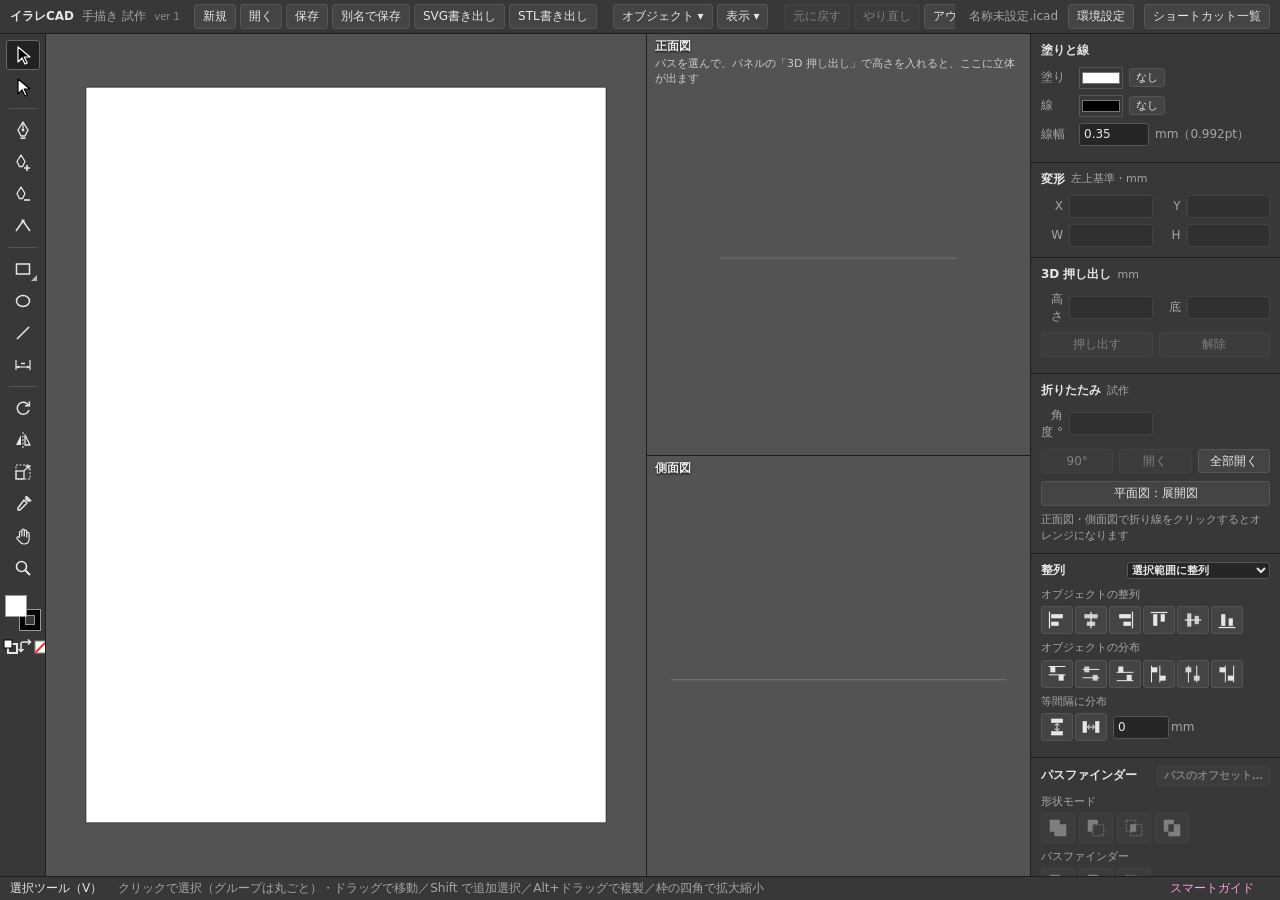
==== index.html @ e5b29f8f "イラレCAD 手描き ver 1：illust-cad-3d の ver 41 から別のアプリとして分ける。タイトル・版の番号・ブラウザーの自動保存と設定の名前を新しくする（3D 版と混ざらないように" ====
<!doctype html>
<html lang="ja">
<head>
<meta charset="utf-8">
<meta name="viewport" content="width=device-width, initial-scale=1">
<title>イラレCAD 手描き</title>
<link rel="stylesheet" href="style.css?v=1">
</head>
<body>
<header id="topbar">
  <div class="brand">イラレCAD <span class="ver">手描き 試作</span> <span class="ver vnum" id="appVer"></span></div>
  <div class="menu">
    <button data-cmd="new">新規</button>
    <button data-cmd="open" title="Ctrl+O">開く</button>
    <button data-cmd="save" title="Ctrl+S">保存</button>
    <button data-cmd="saveAs" title="Ctrl+Shift+S">別名で保存</button>
    <button data-cmd="exportSvg" title="Ctrl+Alt+E　イラレで開ける SVG にする">SVG書き出し</button>
    <button data-cmd="exportStl" title="3D プリンター用（単位 mm）。選んだ立体だけ、選んでいなければ全部">STL書き出し</button>
    <span class="sep"></span>
    <div class="mwrap"><button data-menu="object">オブジェクト ▾</button><div class="dropdown" id="menu-object" hidden></div></div>
    <div class="mwrap"><button data-menu="view">表示 ▾</button><div class="dropdown" id="menu-view" hidden></div></div>
    <span class="sep"></span>
    <button data-cmd="undo" id="btnUndo" title="Ctrl+Z">元に戻す</button>
    <button data-cmd="redo" id="btnRedo" title="Ctrl+Shift+Z">やり直し</button>
    <button data-cmd="outline" id="btnOutline" title="Ctrl+Y">アウトライン</button>
    <span id="zoomLabel">100%</span>
  </div>
  <div class="right">
    <span id="fileName"></span>
    <button data-cmd="prefs" title="Ctrl+K">環境設定</button>
    <button data-cmd="help" title="F1">ショートカット一覧</button>
  </div>
</header>

<nav id="toolbar">
  <button data-tool="select" title="選択ツール (V)　ダブルクリックで「移動」"><svg viewBox="0 0 20 20"><path d="M5 2v15l4-4 3 6 2.2-1-3-6H17z" fill="#000" stroke="#fff" stroke-width="1.2" stroke-linejoin="round"/></svg></button>
  <button data-tool="direct" title="ダイレクト選択ツール (A)"><svg viewBox="0 0 20 20"><path d="M5 2v15l4-4 3 6 2.2-1-3-6H17z" fill="#fff" stroke="#000" stroke-width="1.2" stroke-linejoin="round"/></svg></button>
  <div class="tsep"></div>
  <button data-tool="pen" title="ペンツール (P)"><svg viewBox="0 0 20 20"><path d="M10 2l5 8-3 6H8l-3-6z" fill="none" stroke="currentColor" stroke-width="1.4" stroke-linejoin="round"/><path d="M10 2v6.6" stroke="currentColor" stroke-width="1.2"/><circle cx="10" cy="10" r="1.4" fill="currentColor"/><path d="M7.5 18.2h5" stroke="currentColor" stroke-width="1.6"/></svg></button>
  <button data-tool="addAnchor" title="アンカーポイントの追加ツール (+)"><svg viewBox="0 0 20 20"><path d="M8 3l4 6.5-2.4 5H6.4L4 9.5z" fill="none" stroke="currentColor" stroke-width="1.3" stroke-linejoin="round"/><path d="M14 13v6M11 16h6" stroke="currentColor" stroke-width="1.6"/></svg></button>
  <button data-tool="deleteAnchor" title="アンカーポイントの削除ツール (-)"><svg viewBox="0 0 20 20"><path d="M8 3l4 6.5-2.4 5H6.4L4 9.5z" fill="none" stroke="currentColor" stroke-width="1.3" stroke-linejoin="round"/><path d="M11 16h6" stroke="currentColor" stroke-width="1.6"/></svg></button>
  <button data-tool="convert" title="アンカーポイントツール (Shift+C)"><svg viewBox="0 0 20 20"><path d="M3 15L10 5l7 10" fill="none" stroke="currentColor" stroke-width="1.5" stroke-linejoin="round"/><rect x="8.5" y="3.5" width="3" height="3" fill="currentColor"/></svg></button>
  <div class="tsep"></div>
  <button data-tool="rect" data-group="rect" class="grp" title="長方形ツール (M)　長押しでほかのツール"><svg viewBox="0 0 20 20"><rect x="3.5" y="5" width="13" height="10" fill="none" stroke="currentColor" stroke-width="1.5"/></svg></button>
  <button data-tool="ellipse" title="楕円形ツール (L)"><svg viewBox="0 0 20 20"><ellipse cx="10" cy="10" rx="6.5" ry="5.5" fill="none" stroke="currentColor" stroke-width="1.5"/></svg></button>
  <button data-tool="line" title="直線ツール (\)"><svg viewBox="0 0 20 20"><path d="M4 16L16 4" stroke="currentColor" stroke-width="1.6"/></svg></button>
  <button data-tool="dim" title="寸法ツール　クリック 2 回で 2 点、3 回目で寸法線の位置"><svg viewBox="0 0 20 20"><path d="M3 5v10M17 5v10" stroke="currentColor" stroke-width="1.2"/><path d="M3 12h14" stroke="currentColor" stroke-width="1.2"/><path d="M3 12l3-1.6v3.2zM17 12l-3-1.6v3.2z" fill="currentColor"/><path d="M8 8.5h4" stroke="currentColor" stroke-width="1.4"/></svg></button>
  <div class="tsep"></div>
  <button data-tool="rotate" title="回転ツール (R)　Alt+クリック・ダブルクリックで数値入力"><svg viewBox="0 0 20 20"><path d="M15.6 7.5A6 6 0 1 0 16 12" fill="none" stroke="currentColor" stroke-width="1.5"/><path d="M16.4 3.4v4.4H12" fill="none" stroke="currentColor" stroke-width="1.5"/></svg></button>
  <button data-tool="reflect" title="リフレクトツール（折り返し）(O)　Alt+クリック・ダブルクリックで数値入力"><svg viewBox="0 0 20 20"><path d="M10 2v16" stroke="currentColor" stroke-width="1" stroke-dasharray="2 1.5"/><path d="M8 5L3 15h5z" fill="currentColor"/><path d="M12 5l5 10h-5z" fill="none" stroke="currentColor" stroke-width="1.3" stroke-linejoin="round"/></svg></button>
  <button data-tool="scale" title="拡大・縮小ツール (S)　Alt+クリック・ダブルクリックで数値入力"><svg viewBox="0 0 20 20"><rect x="3" y="9" width="8" height="8" fill="none" stroke="currentColor" stroke-width="1.3"/><rect x="3" y="3" width="14" height="14" fill="none" stroke="currentColor" stroke-width="1" stroke-dasharray="2 1.5"/><path d="M11 9l5-5M12.5 4H16v3.5" fill="none" stroke="currentColor" stroke-width="1.3"/></svg></button>
  <button data-tool="eyedropper" title="スポイトツール (I)"><svg viewBox="0 0 20 20"><path d="M12.5 4.5l3 3M11 6l3 3-7 7H5v-2z" fill="none" stroke="currentColor" stroke-width="1.5" stroke-linejoin="round"/><path d="M12 3.5l1.5-1.5 4.5 4.5-1.5 1.5" fill="currentColor" stroke="currentColor" stroke-width="1"/></svg></button>
  <button data-tool="hand" title="手のひらツール (H)"><svg viewBox="0 0 20 20"><path d="M6.5 11V6.2a1.2 1.2 0 0 1 2.4 0V10V4.4a1.2 1.2 0 0 1 2.4 0V10V5.4a1.2 1.2 0 0 1 2.4 0V11V7.6a1.2 1.2 0 0 1 2.4 0V13c0 3-2 5-5 5-2.3 0-3.6-1-4.6-2.6L4 12.6a1.2 1.2 0 0 1 2-1.3z" fill="none" stroke="currentColor" stroke-width="1.2" stroke-linejoin="round"/></svg></button>
  <button data-tool="zoom" title="ズームツール (Z)"><svg viewBox="0 0 20 20"><circle cx="8.5" cy="8.5" r="5" fill="none" stroke="currentColor" stroke-width="1.6"/><path d="M12.2 12.2L17 17" stroke="currentColor" stroke-width="2"/></svg></button>

  <div id="colorWell" title="塗りと線（X で切り替え）">
    <div id="swStroke" class="swatch stroke" title="線（クリックで選ぶ／もう一度で色を選ぶ）"></div>
    <div id="swFill" class="swatch fill" title="塗り（クリックで選ぶ／もう一度で色を選ぶ）"></div>
  </div>
  <div class="wellBtns">
    <button id="btnDefault" title="初期設定の塗りと線 (D)"><svg viewBox="0 0 20 20"><rect x="7" y="7" width="9" height="9" fill="none" stroke="currentColor" stroke-width="2"/><rect x="3" y="3" width="8" height="8" fill="#fff" stroke="#000"/></svg></button>
    <button id="btnSwap" title="塗りと線を入れ替え (Shift+X)"><svg viewBox="0 0 20 20"><path d="M5 14V7a2 2 0 0 1 2-2h7M12 2.5L14.5 5 12 7.5M2.5 12L5 14.5 7.5 12" fill="none" stroke="currentColor" stroke-width="1.5"/></svg></button>
    <button id="btnNone" title="なし (/)"><svg viewBox="0 0 20 20"><rect x="4" y="4" width="12" height="12" fill="#fff" stroke="#888"/><path d="M4 16L16 4" stroke="#e33" stroke-width="2"/></svg></button>
  </div>
</nav>

<main id="stageWrap">
  <svg id="stage" xmlns="http://www.w3.org/2000/svg">
    <g id="world">
      <rect id="board" x="0" y="0" fill="#fff"/>
      <g id="grid"></g>
      <rect id="boardEdge" x="0" y="0" fill="none" stroke="#000" stroke-opacity="0.5" stroke-width="1" vector-effect="non-scaling-stroke" pointer-events="none"/>
      <g id="art"></g>
    </g>
    <g id="overlay" pointer-events="none"></g>
  </svg>
  <canvas id="rulerTop" class="ruler"></canvas>
  <canvas id="rulerLeft" class="ruler"></canvas>
  <div id="rulerCorner" class="ruler"></div>
</main>

<aside id="views" title="正面図・側面図（平面図で押し出したパスが、ここに立体で出ます）">
  <div id="viewFront" class="view3d"><canvas></canvas><div class="vlabel">正面図</div><svg class="vover" xmlns="http://www.w3.org/2000/svg"></svg><div class="vhint"></div><div class="vtip" hidden></div></div>
  <div id="viewSide" class="view3d"><canvas></canvas><div class="vlabel">側面図</div><svg class="vover" xmlns="http://www.w3.org/2000/svg"></svg><div class="vhint"></div><div class="vtip" hidden></div></div>
  <div id="splitV" class="split v" title="ドラッグで平面図と正面図・側面図の幅を変える（ダブルクリックで元に戻す）"></div>
  <div id="splitH" class="split h" title="ドラッグで正面図と側面図の高さを変える（ダブルクリックで元に戻す）"></div>
</aside>

<aside id="panels">
  <section>
    <h2>塗りと線</h2>
    <div class="row"><label>塗り</label><input type="color" id="inFill"><button id="fillNone" class="small">なし</button></div>
    <div class="row"><label>線</label><input type="color" id="inStroke"><button id="strokeNone" class="small">なし</button></div>
    <div class="row"><label>線幅</label><input type="number" id="inSw" min="0" step="0.05"><span class="unit" id="swUnit">mm</span></div>
  </section>
  <section>
    <h2>変形 <span class="note">左上基準・mm</span></h2>
    <div class="grid2">
      <label>X</label><input type="number" id="inX" step="any">
      <label>Y</label><input type="number" id="inY" step="any">
      <label>W</label><input type="number" id="inW" step="any">
      <label>H</label><input type="number" id="inH" step="any">
    </div>
  </section>
  <section>
    <h2>3D 押し出し <span class="note">mm</span></h2>
    <div class="grid2 ex3d">
      <label title="押し出す高さ">高さ</label><input type="number" id="inExH" step="any" min="0">
      <label title="底の高さ（床からどれだけ浮かせるか）">底</label><input type="number" id="inExZ" step="any">
    </div>
    <div class="row ex3dBtns">
      <button id="btnExtrude" title="選んだ閉じたパスを押し出す">押し出す</button>
      <button id="btnUnextrude" title="押し出しをやめて、平らなパスに戻す">解除</button>
    </div>
  </section>
  <section>
    <h2>折りたたみ <span class="note">試作</span></h2>
    <div class="grid2 ex3d">
      <label title="選んだ面を、つながっている面に対して何度起こすか（上へ ＋）">角度 °</label><input type="number" id="inFoldDeg" step="any" min="-180" max="180">
    </div>
    <div class="row ex3dBtns">
      <button id="btnFold90" title="選んだ面を 90° 起こす">90°</button>
      <button id="btnFold0" title="選んだ面を開く（0°）">開く</button>
      <button id="btnUnfoldAll" title="全部の面を開いて、展開図に戻す">全部開く</button>
    </div>
    <div class="row ex3dBtns">
      <button id="btnPlanFolded" title="平面図を、展開図か、組み立てた形（真上から見たところ）か切り替える">平面図：展開図</button>
    </div>
    <div class="note" id="foldNote"></div>
  </section>
  <section>
    <h2>整列
      <select id="alignTo" title="整列の基準">
        <option value="selection">選択範囲に整列</option>
        <option value="key">キーオブジェクトに整列</option>
        <option value="artboard">アートボードに整列</option>
      </select>
    </h2>
    <div class="pfLabel">オブジェクトの整列</div>
    <div class="pfRow al">
      <button data-align="left" title="水平方向左に整列"><svg viewBox="0 0 24 24"><path d="M3 2v20" stroke="currentColor" stroke-width="1.5"/><rect x="5" y="5" width="14" height="5" fill="currentColor"/><rect x="5" y="14" width="9" height="5" fill="currentColor"/></svg></button>
      <button data-align="hcenter" title="水平方向中央に整列"><svg viewBox="0 0 24 24"><path d="M12 2v20" stroke="currentColor" stroke-width="1.5"/><rect x="4" y="5" width="16" height="5" fill="currentColor" opacity=".85"/><rect x="7" y="14" width="10" height="5" fill="currentColor" opacity=".85"/></svg></button>
      <button data-align="right" title="水平方向右に整列"><svg viewBox="0 0 24 24"><path d="M21 2v20" stroke="currentColor" stroke-width="1.5"/><rect x="5" y="5" width="14" height="5" fill="currentColor"/><rect x="10" y="14" width="9" height="5" fill="currentColor"/></svg></button>
      <button data-align="top" title="垂直方向上に整列"><svg viewBox="0 0 24 24"><path d="M2 3h20" stroke="currentColor" stroke-width="1.5"/><rect x="5" y="5" width="5" height="14" fill="currentColor"/><rect x="14" y="5" width="5" height="9" fill="currentColor"/></svg></button>
      <button data-align="vcenter" title="垂直方向中央に整列"><svg viewBox="0 0 24 24"><path d="M2 12h20" stroke="currentColor" stroke-width="1.5"/><rect x="5" y="4" width="5" height="16" fill="currentColor" opacity=".85"/><rect x="14" y="7" width="5" height="10" fill="currentColor" opacity=".85"/></svg></button>
      <button data-align="bottom" title="垂直方向下に整列"><svg viewBox="0 0 24 24"><path d="M2 21h20" stroke="currentColor" stroke-width="1.5"/><rect x="5" y="5" width="5" height="14" fill="currentColor"/><rect x="14" y="10" width="5" height="9" fill="currentColor"/></svg></button>
    </div>
    <div class="pfLabel">オブジェクトの分布</div>
    <div class="pfRow al">
      <button data-dist="top" title="垂直方向上に分布"><svg viewBox="0 0 24 24"><path d="M2 3h20M2 13h20" stroke="currentColor" stroke-width="1.2"/><rect x="4" y="3" width="6" height="7" fill="currentColor"/><rect x="14" y="13" width="6" height="7" fill="currentColor"/></svg></button>
      <button data-dist="vcenter" title="垂直方向中央に分布"><svg viewBox="0 0 24 24"><path d="M2 6.5h20M2 16.5h20" stroke="currentColor" stroke-width="1.2"/><rect x="4" y="3" width="6" height="7" fill="currentColor" opacity=".85"/><rect x="14" y="13" width="6" height="7" fill="currentColor" opacity=".85"/></svg></button>
      <button data-dist="bottom" title="垂直方向下に分布"><svg viewBox="0 0 24 24"><path d="M2 10h20M2 20h20" stroke="currentColor" stroke-width="1.2"/><rect x="4" y="3" width="6" height="7" fill="currentColor"/><rect x="14" y="13" width="6" height="7" fill="currentColor"/></svg></button>
      <button data-dist="left" title="水平方向左に分布"><svg viewBox="0 0 24 24"><path d="M3 2v20M13 2v20" stroke="currentColor" stroke-width="1.2"/><rect x="3" y="4" width="7" height="6" fill="currentColor"/><rect x="13" y="14" width="7" height="6" fill="currentColor"/></svg></button>
      <button data-dist="hcenter" title="水平方向中央に分布"><svg viewBox="0 0 24 24"><path d="M6.5 2v20M16.5 2v20" stroke="currentColor" stroke-width="1.2"/><rect x="3" y="4" width="7" height="6" fill="currentColor" opacity=".85"/><rect x="13" y="14" width="7" height="6" fill="currentColor" opacity=".85"/></svg></button>
      <button data-dist="right" title="水平方向右に分布"><svg viewBox="0 0 24 24"><path d="M10 2v20M20 2v20" stroke="currentColor" stroke-width="1.2"/><rect x="3" y="4" width="7" height="6" fill="currentColor"/><rect x="13" y="14" width="7" height="6" fill="currentColor"/></svg></button>
    </div>
    <div class="pfLabel">等間隔に分布</div>
    <div class="pfRow al">
      <button data-space="v" title="垂直方向等間隔に分布"><svg viewBox="0 0 24 24"><rect x="5" y="2" width="14" height="5" fill="currentColor"/><rect x="5" y="17" width="14" height="5" fill="currentColor"/><path d="M12 8v8M9 10l3-2 3 2M9 14l3 2 3-2" fill="none" stroke="currentColor" stroke-width="1.2"/></svg></button>
      <button data-space="h" title="水平方向等間隔に分布"><svg viewBox="0 0 24 24"><rect x="2" y="5" width="5" height="14" fill="currentColor"/><rect x="17" y="5" width="5" height="14" fill="currentColor"/><path d="M8 12h8M10 9l-2 3 2 3M14 9l2 3-2 3" fill="none" stroke="currentColor" stroke-width="1.2"/></svg></button>
      <input type="number" id="inGap" value="0" step="any" title="間隔（キーオブジェクトに整列のとき使います）"><span class="unit">mm</span>
    </div>
  </section>
  <section>
    <h2>パスファインダー <button id="btnOffset" class="small" title="オブジェクト → パス → パスのオフセット">パスのオフセット…</button></h2>
    <div class="pfLabel">形状モード</div>
    <div class="pfRow">
      <button data-pf="unite" title="合体"><svg viewBox="0 0 24 24"><path d="M3 3h11v5h7v13H8v-5H3z" fill="currentColor"/></svg></button>
      <button data-pf="minusFront" title="前面オブジェクトで型抜き"><svg viewBox="0 0 24 24"><path d="M3 3h11v5H8v8H3z" fill="currentColor"/><rect x="8.5" y="8.5" width="12" height="12" fill="none" stroke="currentColor" stroke-dasharray="2 1.5"/></svg></button>
      <button data-pf="intersect" title="交差"><svg viewBox="0 0 24 24"><rect x="3.5" y="3.5" width="10.5" height="12" fill="none" stroke="currentColor" stroke-dasharray="2 1.5"/><rect x="8.5" y="8.5" width="12" height="12" fill="none" stroke="currentColor" stroke-dasharray="2 1.5"/><rect x="8" y="8" width="6" height="8" fill="currentColor"/></svg></button>
      <button data-pf="exclude" title="中マド"><svg viewBox="0 0 24 24"><path d="M3 3h11v5H8v8H3zM14 8h7v13H8v-5h6z" fill="currentColor"/></svg></button>
    </div>
    <div class="pfLabel">パスファインダー</div>
    <div class="pfRow">
      <button data-pf="divide" title="分割"><svg viewBox="0 0 24 24"><path d="M3 3h11v4.5H7.5V16H3z" fill="currentColor"/><path d="M8.5 8.5h5v7h-5z" fill="currentColor" opacity=".55"/><path d="M14.5 8h6.5v13H8v-4.5h6.5z" fill="currentColor"/></svg></button>
      <button data-pf="trim" title="刈り込み"><svg viewBox="0 0 24 24"><path d="M3 3h11v5H8v8H3z" fill="currentColor"/><rect x="8" y="8" width="13" height="13" fill="currentColor" opacity=".55"/></svg></button>
      <button data-pf="minusBack" title="背面オブジェクトで型抜き"><svg viewBox="0 0 24 24"><rect x="3.5" y="3.5" width="10.5" height="12" fill="none" stroke="currentColor" stroke-dasharray="2 1.5"/><path d="M14 8h7v13H8v-5h6z" fill="currentColor"/></svg></button>
    </div>
  </section>
  <section>
    <h2>図面 <span class="note">寸法・三面図は図面レイヤーへ</span></h2>
    <div class="row"><button id="btnSheet" class="small">三面図の紙を作る</button></div>
    <div class="grid2" id="sheetOpts">
      <label>用紙</label><select id="sheetSize"><option value="A4">A4 横</option><option value="A3">A3 横</option></select>
      <label>尺度</label><select id="sheetScale"><option value="auto">自動</option><option value="2">2:1</option><option value="1">1:1</option><option value="0.5">1:2</option><option value="0.2">1:5</option><option value="0.1">1:10</option><option value="0.05">1:20</option></select>
    </div>
  </section>
  <section>
    <h2>アートボード <span class="note">mm</span></h2>
    <div class="grid2">
      <label>幅</label><input type="number" id="inBW" step="any" min="1">
      <label>高さ</label><input type="number" id="inBH" step="any" min="1">
    </div>
  </section>
  <section class="grow">
    <h2>レイヤー
      <span class="hbtns">
        <button id="layerAdd" title="新規レイヤー">＋</button>
        <button id="layerUp" title="上へ">▲</button>
        <button id="layerDown" title="下へ">▼</button>
        <button id="layerDel" title="レイヤーを削除">削除</button>
      </span>
    </h2>
    <ul id="layerList"></ul>
    <p class="note">名前はダブルクリックで変更</p>
  </section>
</aside>

<footer id="status">
  <span id="stTool"></span>
  <span id="stHint"></span>
  <span id="stFlags"></span>
  <span id="stPos"></span>
</footer>

<div id="help" class="modal" hidden>
  <div class="modalBox">
    <div class="modalHead"><h2>ショートカット一覧</h2><button id="helpClose">閉じる (Esc)</button></div>
    <div id="helpBody"></div>
  </div>
</div>
<div id="dialog" class="modal" hidden>
  <div class="modalBox dlg">
    <div class="modalHead"><h2 id="dlgTitle"></h2></div>
    <div id="dlgBody"></div>
    <div class="dlgFoot">
      <label class="chk"><input type="checkbox" id="dlgPreview"> プレビュー</label>
      <span class="sp"></span>
      <button id="dlgCopy">コピー</button>
      <button id="dlgCancel">キャンセル</button>
      <button id="dlgOK" class="primary">OK</button>
    </div>
  </div>
</div>
<div id="toast"></div>
<input type="file" id="fileInput" accept=".icad,.svg,image/svg+xml,application/json" hidden>

<!--
  読み込み順に意味があります（ビルドなし・file:// で動かすため、ふつうの script をこの順で読む）
  core   … データと計算（画面に依存しない）
  render … 画面への描画と当たり判定
  tools  … 各ツールの動き（tools.js は transform.js と shapes.js の後）
  ui     … マウス・キーボード・パネル・ダイアログ
  io     … ファイルとクリップボード
-->
<script src="js/vendor/paper-core.min.js?v=1"></script>
<script src="js/vendor/clipper.js?v=1"></script>
<script src="js/vendor/three.min.js?v=1"></script>
<script src="js/core/geom.js?v=1"></script>
<script src="js/core/config.js?v=1"></script>
<script src="js/core/plane.js?v=1"></script>
<script src="js/core/state.js?v=1"></script>
<script src="js/core/document.js?v=1"></script>
<script src="js/core/selection.js?v=1"></script>
<script src="js/core/history.js?v=1"></script>
<script src="js/core/prefs.js?v=1"></script>
<script src="js/core/snap.js?v=1"></script>
<script src="js/core/pathfinder.js?v=1"></script>
<script src="js/core/offset.js?v=1"></script>
<script src="js/core/solids.js?v=1"></script>
<script src="js/core/fold.js?v=1"></script>
<script src="js/core/drawing.js?v=1"></script>
<script src="js/io/svgio.js?v=1"></script>
<script src="js/render/view.js?v=1"></script>
<script src="js/render/hittest.js?v=1"></script>
<script src="js/render/views3d.js?v=1"></script>
<script src="js/core/edit.js?v=1"></script>
<script src="js/tools/drag.js?v=1"></script>
<script src="js/tools/transform.js?v=1"></script>
<script src="js/tools/shapes.js?v=1"></script>
<script src="js/tools/tools.js?v=1"></script>
<script src="js/tools/dim.js?v=1"></script>
<script src="js/ui/dialogs.js?v=1"></script>
<script src="js/ui/mouse.js?v=1"></script>
<script src="js/ui/keyboard.js?v=1"></script>
<script src="js/io/clipboard.js?v=1"></script>
<script src="js/io/files.js?v=1"></script>
<script src="js/io/stl.js?v=1"></script>
<script src="js/ui/panels.js?v=1"></script>
<script src="js/ui/help.js?v=1"></script>
<script src="js/ui/split.js?v=1"></script>
<script src="js/app.js?v=1"></script>
<script src="js/dev/tests.js?v=1"></script>
</body>
</html>
---- style.css ----
:root {
  --bg: #2b2b2b;
  --panel: #383838;
  --panel2: #444;
  --line: #1e1e1e;
  --text: #e6e6e6;
  --muted: #a5a5a5;
  --accent: #4f80ff;
  --stage: #535353;
  color-scheme: dark;
}
* { box-sizing: border-box; }
html, body { height: 100%; margin: 0; }
body {
  background: var(--bg);
  color: var(--text);
  font: 12px/1.4 system-ui, "Segoe UI", "Yu Gothic UI", "Meiryo", sans-serif;
  display: grid;
  --vw: clamp(220px, 30vw, 560px);   /* 右の正面図・側面図の幅 */
  grid-template-columns: 46px 1fr var(--vw) 250px;
  grid-template-rows: 34px 1fr 24px;
  grid-template-areas: "top top top top" "tools stage views panels" "status status status status";
  overflow: hidden;
  user-select: none;
}
body.no3d { --vw: 0px; }
body.no3d #views { display: none; }
body.nopanels { grid-template-columns: 0 1fr var(--vw) 0; }
body.nopanels #toolbar, body.nopanels #panels { display: none; }
body.nopanelsR { grid-template-columns: 46px 1fr var(--vw) 0; }
body.nopanelsR #panels { display: none; }

button {
  font: inherit; color: var(--text); background: var(--panel2);
  border: 1px solid #555; border-radius: 3px; padding: 3px 8px; cursor: pointer;
}
button:hover { background: #505050; }
button:disabled { opacity: .4; cursor: default; }
button.on { background: #2f4f8f; border-color: var(--accent); }
input[type=number], input[type=text] {
  font: inherit; color: var(--text); background: #262626; border: 1px solid #555;
  border-radius: 3px; padding: 2px 4px; width: 100%; min-width: 0;
}
input[type=number]:disabled { opacity: .4; }
input[type=color] { width: 44px; height: 22px; padding: 0; border: 1px solid #555; background: none; cursor: pointer; }
input[type=color].none { opacity: .35; }

/* top bar */
#topbar {
  grid-area: top; display: flex; align-items: center; gap: 14px; padding: 0 10px;
  background: var(--panel); border-bottom: 1px solid var(--line); min-width: 0;
}
.brand { font-weight: 700; white-space: nowrap; }
.brand .ver { font-weight: 400; color: var(--muted); margin-left: 4px; }
.brand .vnum { font-size: 10px; opacity: .8; }
.menu { display: flex; align-items: center; gap: 4px; flex: 1; min-width: 0; overflow: hidden; }
.menu button { white-space: nowrap; flex-shrink: 0; }
.menu .sep { width: 1px; height: 18px; background: #555; margin: 0 4px; }
#zoomLabel { color: var(--muted); margin-left: 6px; min-width: 48px; white-space: nowrap; }
#zoomLabel.rotated { color: #ffd479; cursor: pointer; }
#zoomLabel.rotated:hover { text-decoration: underline; }
#topbar .right { display: flex; align-items: center; gap: 10px; white-space: nowrap; }
#fileName { color: var(--muted); max-width: 240px; overflow: hidden; text-overflow: ellipsis; }

/* toolbar */
#toolbar {
  grid-area: tools; background: var(--panel); border-right: 1px solid var(--line);
  display: flex; flex-direction: column; align-items: center; padding: 6px 0; gap: 2px; overflow-y: auto;
}
#toolbar > button { width: 34px; height: 30px; padding: 4px; background: transparent; border-color: transparent; }
#toolbar > button:hover { background: #4a4a4a; }
#toolbar > button.on { background: #222; border-color: #666; }
#toolbar svg { width: 20px; height: 20px; display: block; margin: auto; }
#toolbar > button.grp { position: relative; }
#toolbar > button.grp::after { content: ''; position: absolute; right: 2px; bottom: 2px; border: 3px solid transparent; border-right-color: #bbb; border-bottom-color: #bbb; }
.flyout { position: fixed; z-index: 50; display: flex; gap: 2px; padding: 3px; background: var(--panel); border: 1px solid #666; border-radius: 3px; box-shadow: 0 3px 10px rgba(0,0,0,.5); }
.flyout button { display: flex; align-items: center; gap: 6px; padding: 4px 8px; background: transparent; border-color: transparent; white-space: nowrap; }
.flyout button:hover { background: #4a4a4a; }
.flyout button.on { background: #222; border-color: #666; }
.flyout svg { width: 20px; height: 20px; }
.tsep { width: 28px; height: 1px; background: #555; margin: 4px 0; }
#colorWell { position: relative; width: 36px; height: 36px; margin-top: 10px; }
.swatch { position: absolute; width: 22px; height: 22px; border: 1px solid #999; cursor: pointer; }
.swatch.fill { left: 0; top: 0; z-index: 2; }
.swatch.stroke { right: 0; bottom: 0; z-index: 1; }
.swatch.stroke::after {
  content: ""; position: absolute; inset: 5px; background: var(--panel); border: 1px solid #999;
}
#colorWell.strokeActive .swatch.stroke { z-index: 3; }
.swatch.none { background: linear-gradient(to top right, #fff 45%, #e33 45%, #e33 55%, #fff 55%) !important; }
.wellBtns { display: flex; gap: 1px; margin-top: 4px; }
.wellBtns button { width: 14px; height: 14px; padding: 0; background: none; border: none; }
.wellBtns svg { width: 14px; height: 14px; display: block; }

/* stage */
#stageWrap { grid-area: stage; position: relative; background: var(--stage); overflow: hidden; min-width: 0; }
#stage { position: absolute; inset: 0; width: 100%; height: 100%; display: block; touch-action: none; }

/* panels */
#panels {
  grid-area: panels; background: var(--panel); border-left: 1px solid var(--line);
  display: flex; flex-direction: column; overflow-y: auto; min-width: 0;
}
#panels section { padding: 8px 10px 10px; border-bottom: 1px solid var(--line); }
#panels section.grow { flex: 1; }
#panels h2 { font-size: 12px; margin: 0 0 8px; display: flex; align-items: center; gap: 6px; }
.note { color: var(--muted); font-weight: 400; font-size: 11px; }
.row { display: flex; align-items: center; gap: 6px; margin-bottom: 6px; }
.row label { width: 32px; color: var(--muted); }
.row input[type=number] { width: 70px; }
.unit { color: var(--muted); }
button.small { padding: 1px 6px; font-size: 11px; }
.grid2 { display: grid; grid-template-columns: 22px 1fr 22px 1fr; gap: 6px 6px; align-items: center; }
.grid2 label { color: var(--muted); text-align: right; }
.hbtns { margin-left: auto; display: flex; gap: 2px; }
.hbtns button { padding: 0 5px; font-size: 11px; }
#layerList { list-style: none; margin: 0; padding: 0; border: 1px solid var(--line); background: #303030; }
#layerList li {
  display: flex; align-items: center; gap: 6px; padding: 4px 6px; border-bottom: 1px solid var(--line); cursor: pointer;
}
#layerList li.active { background: #3d4f75; }
#layerList li .chip { width: 4px; align-self: stretch; }
#layerList li .nm { flex: 1; overflow: hidden; text-overflow: ellipsis; white-space: nowrap; }
#layerList li .nmEdit { flex: 1; min-width: 0; font: inherit; padding: 0 3px; }
#layerList li .ib { width: 20px; height: 18px; padding: 0; background: none; border: none; color: var(--muted); }
#layerList li .ib.off { opacity: .25; }
#layerList li .ib.draw { font-size: 10px; font-weight: 700; color: #e0559a; }
#layerList li .ib svg { width: 14px; height: 14px; display: block; margin: auto; }
#layerList li .selmark { width: 8px; height: 8px; }

/* status */
#status {
  grid-area: status; display: flex; gap: 16px; align-items: center; padding: 0 10px;
  background: var(--panel); border-top: 1px solid var(--line); color: var(--muted); white-space: nowrap; overflow: hidden;
}
#stTool { color: var(--text); }
#stHint { flex: 1; overflow: hidden; text-overflow: ellipsis; }

/* modal */
.modal { position: fixed; inset: 0; background: rgba(0,0,0,.55); display: flex; align-items: center; justify-content: center; z-index: 50; }
.modal[hidden] { display: none; }
.modalBox { background: var(--panel); border: 1px solid #555; border-radius: 6px; width: min(860px, calc(100vw - 32px)); max-height: calc(100vh - 48px); display: flex; flex-direction: column; }
.modalHead { display: flex; align-items: center; justify-content: space-between; padding: 10px 14px; border-bottom: 1px solid var(--line); }
.modalHead h2 { margin: 0; font-size: 14px; }
#helpBody { padding: 10px 14px 16px; overflow-y: auto; columns: 2 340px; column-gap: 24px; user-select: text; }
#helpBody h3 { font-size: 12px; margin: 10px 0 4px; color: var(--accent); break-after: avoid; }
#helpBody table { width: 100%; border-collapse: collapse; break-inside: avoid; margin-bottom: 6px; }
#helpBody td { padding: 2px 4px; border-bottom: 1px solid #444; vertical-align: top; }
#helpBody td:first-child { white-space: nowrap; width: 42%; font-family: Consolas, monospace; color: #fff; }
#helpBody .foot { column-span: all; color: var(--muted); margin-top: 8px; }

/* menus */
.mwrap { position: relative; flex-shrink: 0; }
.dropdown {
  /* 上のバーは、はみ出しを隠すので、メニューは画面に固定して重ねる（位置は開くときに JS で決める） */
  position: fixed; z-index: 40; min-width: 250px; max-height: calc(100vh - 60px); overflow-y: auto;
  background: #2f2f2f; border: 1px solid #555; border-radius: 4px; padding: 4px; box-shadow: 0 6px 18px rgba(0,0,0,.45);
}
.dropdown[hidden] { display: none; }
.dropdown button { display: flex; width: 100%; gap: 8px; text-align: left; background: none; border: none; padding: 4px 8px; }
.dropdown button:hover { background: var(--accent); }
.dropdown .ck { width: 12px; }
.dropdown .lb { flex: 1; }
.dropdown .sc { color: var(--muted); font-family: Consolas, monospace; font-size: 11px; }
.dropdown hr { border: none; border-top: 1px solid #4a4a4a; margin: 4px 0; }

/* rulers */
.ruler { position: absolute; display: none; z-index: 2; }
#stageWrap.rulers .ruler { display: block; }
#rulerTop { left: 0; top: 0; cursor: s-resize; }
#rulerLeft { left: 0; top: 0; cursor: e-resize; }
#rulerCorner { left: 0; top: 0; width: 20px; height: 20px; background: #3a3a3a; border-right: 1px solid #1e1e1e; border-bottom: 1px solid #1e1e1e; z-index: 3; }

/* pathfinder */
.pfLabel { color: var(--muted); font-size: 11px; margin: 2px 0 4px; }
.pfRow { display: flex; gap: 4px; margin-bottom: 6px; }
.pfRow button { width: 34px; height: 30px; padding: 3px; }
.pfRow svg { width: 22px; height: 22px; display: block; margin: auto; }

#stFlags { color: #ff9be8; }
.pfRow.al { gap: 2px; align-items: center; }
.pfRow.al button { width: 32px; height: 28px; }
.pfRow.al svg { width: 20px; height: 20px; }
.pfRow.al input { width: 56px; margin-left: 4px; }
#alignTo { margin-left: auto; font: inherit; font-size: 11px; color: var(--text); background: #262626; border: 1px solid #555; border-radius: 3px; }
#panels h2 .small { margin-left: auto; }

/* dialog */
.modalBox.dlg { width: min(380px, calc(100vw - 32px)); }
#dlgBody { padding: 12px 14px; display: grid; grid-template-columns: auto 1fr; gap: 8px 10px; align-items: center; }
#dlgBody label { color: var(--muted); }
#dlgBody .radio { grid-column: 1 / -1; display: flex; gap: 14px; }
#dlgBody .radio label { color: var(--text); display: flex; align-items: center; gap: 4px; }
#dlgBody .full { grid-column: 1 / -1; }
.dlgFoot { display: flex; align-items: center; gap: 6px; padding: 10px 14px; border-top: 1px solid var(--line); }
.dlgFoot .sp { flex: 1; }
.dlgFoot .chk { display: flex; align-items: center; gap: 4px; }
button.primary { background: var(--accent); border-color: var(--accent); }
button.primary:hover { background: #6a95ff; }

#toast {
  position: fixed; left: 50%; bottom: 40px; transform: translateX(-50%); background: #111; color: #fff;
  padding: 8px 14px; border-radius: 4px; opacity: 0; transition: opacity .2s; pointer-events: none; z-index: 60; max-width: 80vw;
}
#toast.show { opacity: .92; }

/* 正面図・側面図 */
.split { position: absolute; z-index: 5; }
.split.v { left: -4px; top: 0; bottom: 0; width: 7px; cursor: ew-resize; }
.split.h { left: 0; right: 0; height: 7px; cursor: ns-resize; }
.split:hover, .split.on { background: rgba(79, 128, 255, .45); }
#views { grid-area: views; position: relative; display: grid; grid-template-rows: 1fr 1fr; gap: 1px; background: var(--line); border-left: 1px solid var(--line); min-width: 0; min-height: 0; }
.view3d { position: relative; background: var(--stage); min-height: 0; overflow: hidden; touch-action: none; }
.view3d canvas { position: absolute; inset: 0; width: 100%; height: 100%; display: block; }
.view3d .vlabel { position: absolute; left: 8px; top: 4px; color: #eee; font-size: 12px; font-weight: 700; pointer-events: none; text-shadow: 0 1px 2px #000; }
.view3d .vhint { position: absolute; left: 8px; top: 22px; right: 8px; color: #ccc; font-size: 11px; pointer-events: none; }
.ex3dBtns { display: flex; gap: 6px; margin-top: 8px; }
.ex3dBtns button { flex: 1; }
.view3d .vtip { position: absolute; background: #1e1e1e; color: #fff; border: 1px solid #555; border-radius: 3px; padding: 1px 6px; font-size: 11px; white-space: nowrap; pointer-events: none; }
.view3d .vtip[hidden] { display: none; }
.view3d .vover { position: absolute; inset: 0; width: 100%; height: 100%; pointer-events: none; overflow: visible; }
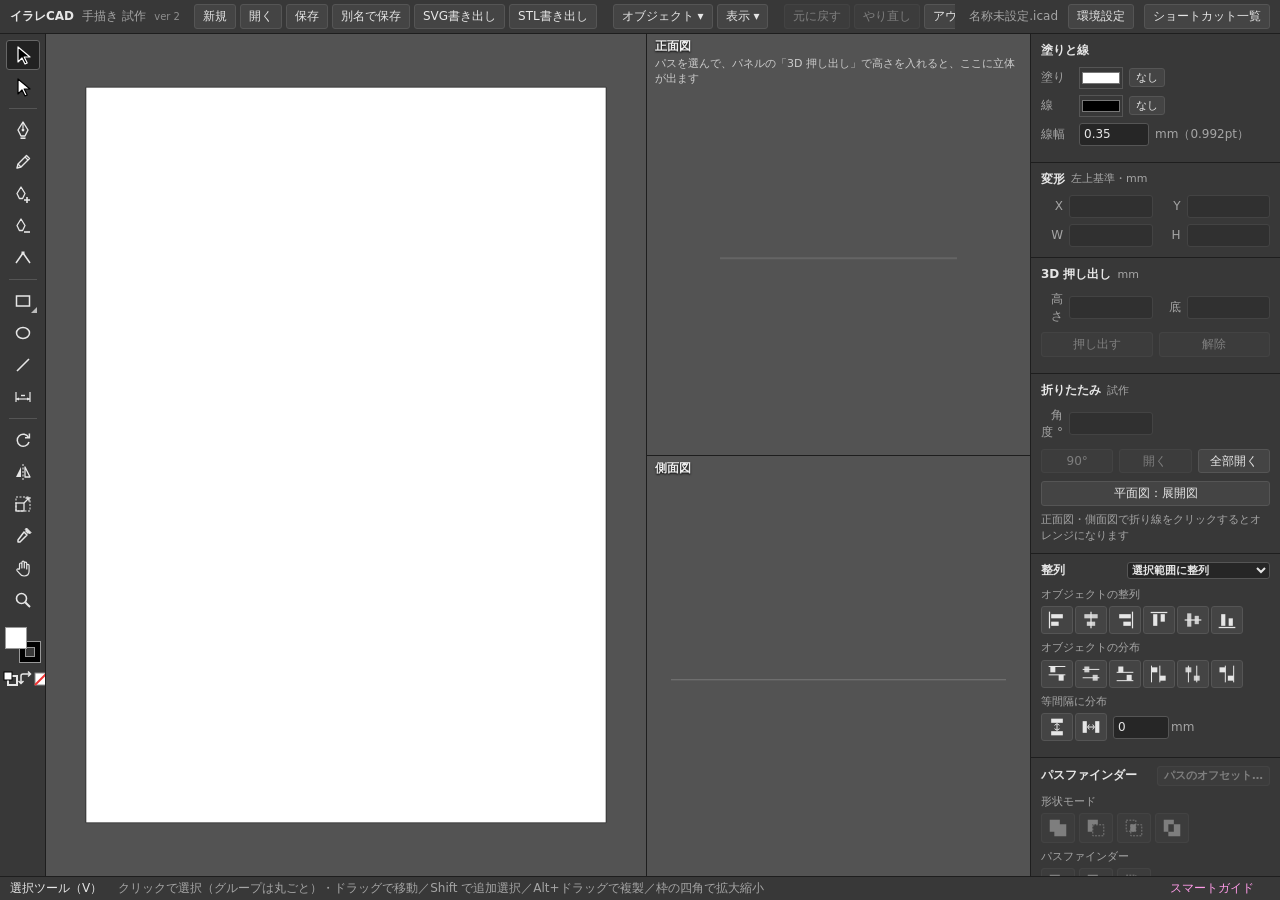
==== commit cd6a3c6d: "イラレCAD 手描き ver 2：鉛筆ツール（N） - 平面図で描く：点を集めて折れ線をプレビュー（画面で 0.75px 未満は省く・getCoalescedEvents・requestAnimati" ====
--- a/index.html
+++ b/index.html
@@ -4,7 +4,7 @@
 <meta charset="utf-8">
 <meta name="viewport" content="width=device-width, initial-scale=1">
 <title>イラレCAD 手描き</title>
-<link rel="stylesheet" href="style.css?v=1">
+<link rel="stylesheet" href="style.css?v=2">
 </head>
 <body>
 <header id="topbar">
@@ -37,6 +37,7 @@
   <button data-tool="direct" title="ダイレクト選択ツール (A)"><svg viewBox="0 0 20 20"><path d="M5 2v15l4-4 3 6 2.2-1-3-6H17z" fill="#fff" stroke="#000" stroke-width="1.2" stroke-linejoin="round"/></svg></button>
   <div class="tsep"></div>
   <button data-tool="pen" title="ペンツール (P)"><svg viewBox="0 0 20 20"><path d="M10 2l5 8-3 6H8l-3-6z" fill="none" stroke="currentColor" stroke-width="1.4" stroke-linejoin="round"/><path d="M10 2v6.6" stroke="currentColor" stroke-width="1.2"/><circle cx="10" cy="10" r="1.4" fill="currentColor"/><path d="M7.5 18.2h5" stroke="currentColor" stroke-width="1.6"/></svg></button>
+  <button data-tool="pencil" title="鉛筆ツール (N)　ダブルクリックでなめらかさ"><svg viewBox="0 0 20 20"><path d="M4 16l1-4 8.5-8.5 3 3L8 15z" fill="none" stroke="currentColor" stroke-width="1.4" stroke-linejoin="round"/><path d="M5 12l3 3M12 5l3 3" stroke="currentColor" stroke-width="1.1"/><path d="M4 16l1.6-.4-1.2-1.2z" fill="currentColor"/></svg></button>
   <button data-tool="addAnchor" title="アンカーポイントの追加ツール (+)"><svg viewBox="0 0 20 20"><path d="M8 3l4 6.5-2.4 5H6.4L4 9.5z" fill="none" stroke="currentColor" stroke-width="1.3" stroke-linejoin="round"/><path d="M14 13v6M11 16h6" stroke="currentColor" stroke-width="1.6"/></svg></button>
   <button data-tool="deleteAnchor" title="アンカーポイントの削除ツール (-)"><svg viewBox="0 0 20 20"><path d="M8 3l4 6.5-2.4 5H6.4L4 9.5z" fill="none" stroke="currentColor" stroke-width="1.3" stroke-linejoin="round"/><path d="M11 16h6" stroke="currentColor" stroke-width="1.6"/></svg></button>
   <button data-tool="convert" title="アンカーポイントツール (Shift+C)"><svg viewBox="0 0 20 20"><path d="M3 15L10 5l7 10" fill="none" stroke="currentColor" stroke-width="1.5" stroke-linejoin="round"/><rect x="8.5" y="3.5" width="3" height="3" fill="currentColor"/></svg></button>
@@ -243,43 +244,44 @@
   ui     … マウス・キーボード・パネル・ダイアログ
   io     … ファイルとクリップボード
 -->
-<script src="js/vendor/paper-core.min.js?v=1"></script>
-<script src="js/vendor/clipper.js?v=1"></script>
-<script src="js/vendor/three.min.js?v=1"></script>
-<script src="js/core/geom.js?v=1"></script>
-<script src="js/core/config.js?v=1"></script>
-<script src="js/core/plane.js?v=1"></script>
-<script src="js/core/state.js?v=1"></script>
-<script src="js/core/document.js?v=1"></script>
-<script src="js/core/selection.js?v=1"></script>
-<script src="js/core/history.js?v=1"></script>
-<script src="js/core/prefs.js?v=1"></script>
-<script src="js/core/snap.js?v=1"></script>
-<script src="js/core/pathfinder.js?v=1"></script>
-<script src="js/core/offset.js?v=1"></script>
-<script src="js/core/solids.js?v=1"></script>
-<script src="js/core/fold.js?v=1"></script>
-<script src="js/core/drawing.js?v=1"></script>
-<script src="js/io/svgio.js?v=1"></script>
-<script src="js/render/view.js?v=1"></script>
-<script src="js/render/hittest.js?v=1"></script>
-<script src="js/render/views3d.js?v=1"></script>
-<script src="js/core/edit.js?v=1"></script>
-<script src="js/tools/drag.js?v=1"></script>
-<script src="js/tools/transform.js?v=1"></script>
-<script src="js/tools/shapes.js?v=1"></script>
-<script src="js/tools/tools.js?v=1"></script>
-<script src="js/tools/dim.js?v=1"></script>
-<script src="js/ui/dialogs.js?v=1"></script>
-<script src="js/ui/mouse.js?v=1"></script>
-<script src="js/ui/keyboard.js?v=1"></script>
-<script src="js/io/clipboard.js?v=1"></script>
-<script src="js/io/files.js?v=1"></script>
-<script src="js/io/stl.js?v=1"></script>
-<script src="js/ui/panels.js?v=1"></script>
-<script src="js/ui/help.js?v=1"></script>
-<script src="js/ui/split.js?v=1"></script>
-<script src="js/app.js?v=1"></script>
-<script src="js/dev/tests.js?v=1"></script>
+<script src="js/vendor/paper-core.min.js?v=2"></script>
+<script src="js/vendor/clipper.js?v=2"></script>
+<script src="js/vendor/three.min.js?v=2"></script>
+<script src="js/core/geom.js?v=2"></script>
+<script src="js/core/config.js?v=2"></script>
+<script src="js/core/plane.js?v=2"></script>
+<script src="js/core/state.js?v=2"></script>
+<script src="js/core/document.js?v=2"></script>
+<script src="js/core/selection.js?v=2"></script>
+<script src="js/core/history.js?v=2"></script>
+<script src="js/core/prefs.js?v=2"></script>
+<script src="js/core/snap.js?v=2"></script>
+<script src="js/core/pathfinder.js?v=2"></script>
+<script src="js/core/offset.js?v=2"></script>
+<script src="js/core/solids.js?v=2"></script>
+<script src="js/core/fold.js?v=2"></script>
+<script src="js/core/drawing.js?v=2"></script>
+<script src="js/io/svgio.js?v=2"></script>
+<script src="js/render/view.js?v=2"></script>
+<script src="js/render/hittest.js?v=2"></script>
+<script src="js/render/views3d.js?v=2"></script>
+<script src="js/core/edit.js?v=2"></script>
+<script src="js/tools/drag.js?v=2"></script>
+<script src="js/tools/transform.js?v=2"></script>
+<script src="js/tools/shapes.js?v=2"></script>
+<script src="js/tools/tools.js?v=2"></script>
+<script src="js/tools/pencil.js?v=2"></script>
+<script src="js/tools/dim.js?v=2"></script>
+<script src="js/ui/dialogs.js?v=2"></script>
+<script src="js/ui/mouse.js?v=2"></script>
+<script src="js/ui/keyboard.js?v=2"></script>
+<script src="js/io/clipboard.js?v=2"></script>
+<script src="js/io/files.js?v=2"></script>
+<script src="js/io/stl.js?v=2"></script>
+<script src="js/ui/panels.js?v=2"></script>
+<script src="js/ui/help.js?v=2"></script>
+<script src="js/ui/split.js?v=2"></script>
+<script src="js/app.js?v=2"></script>
+<script src="js/dev/tests.js?v=2"></script>
 </body>
 </html>
